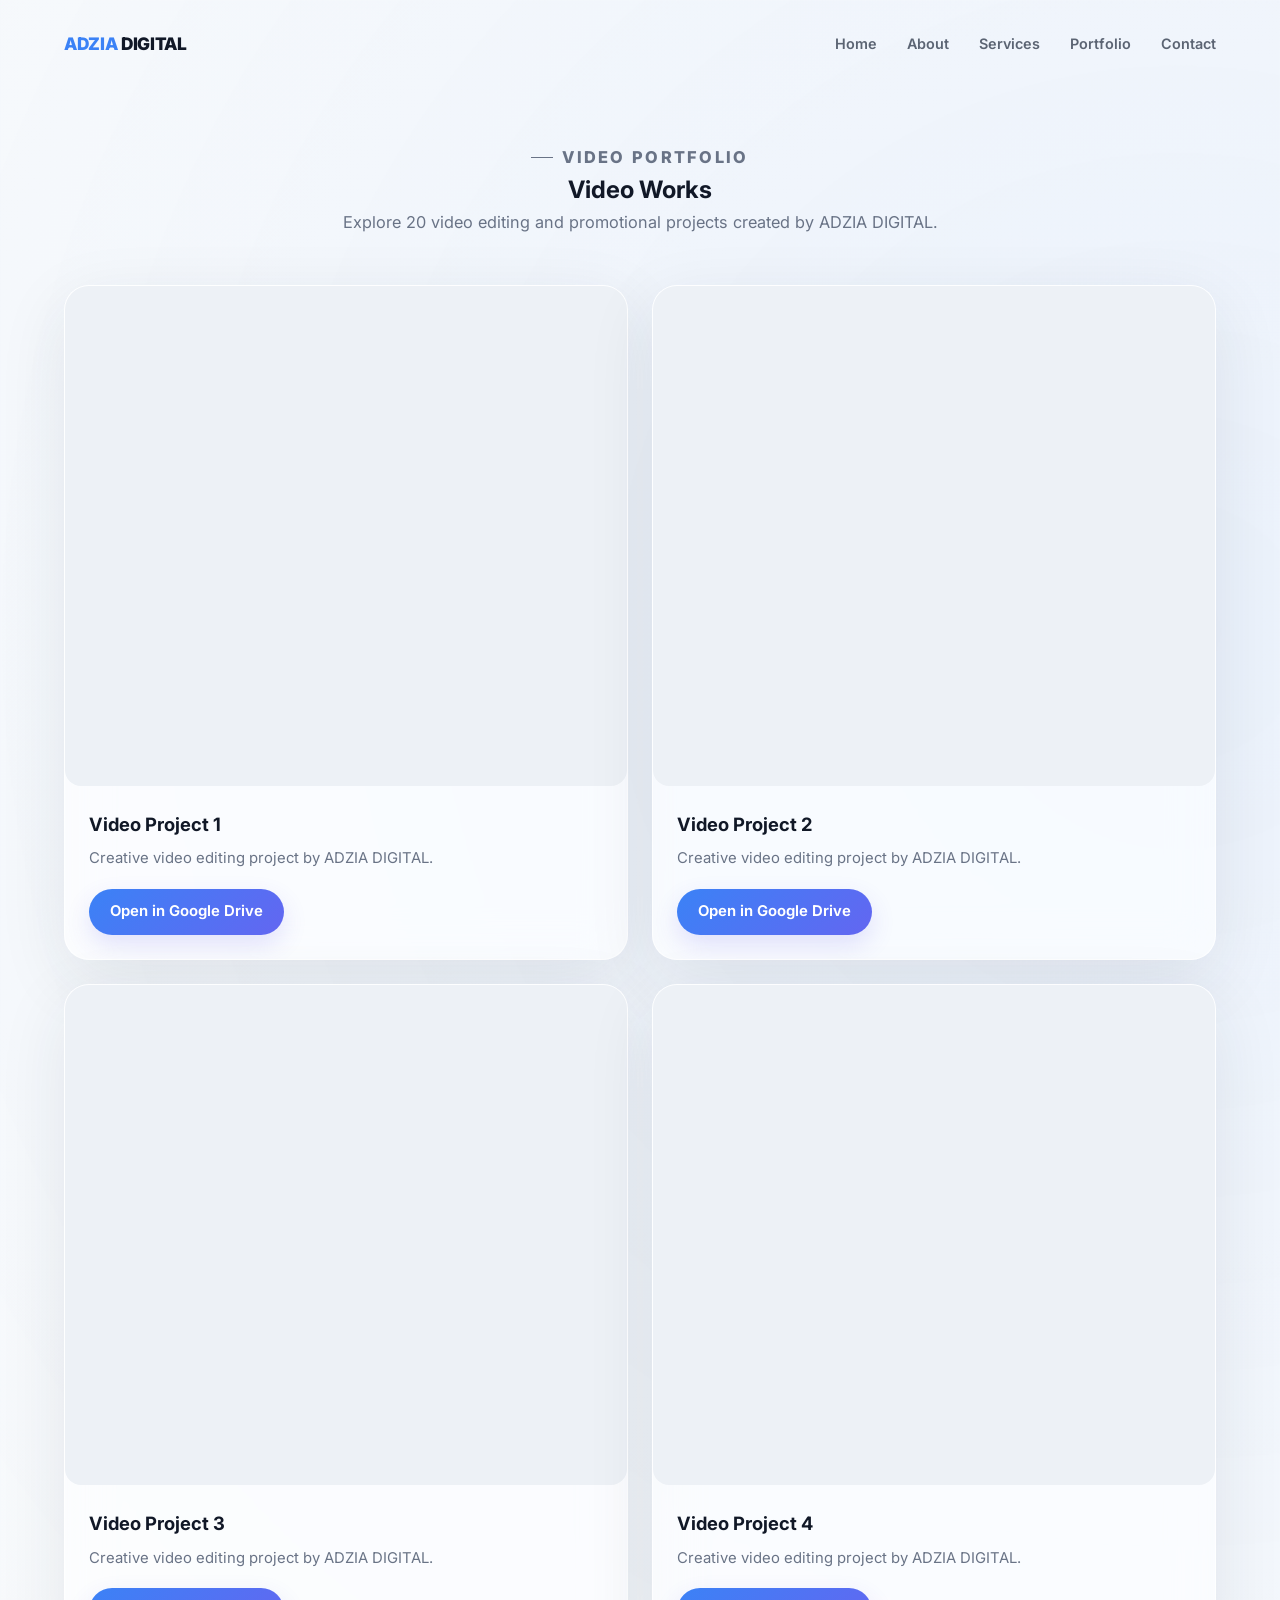
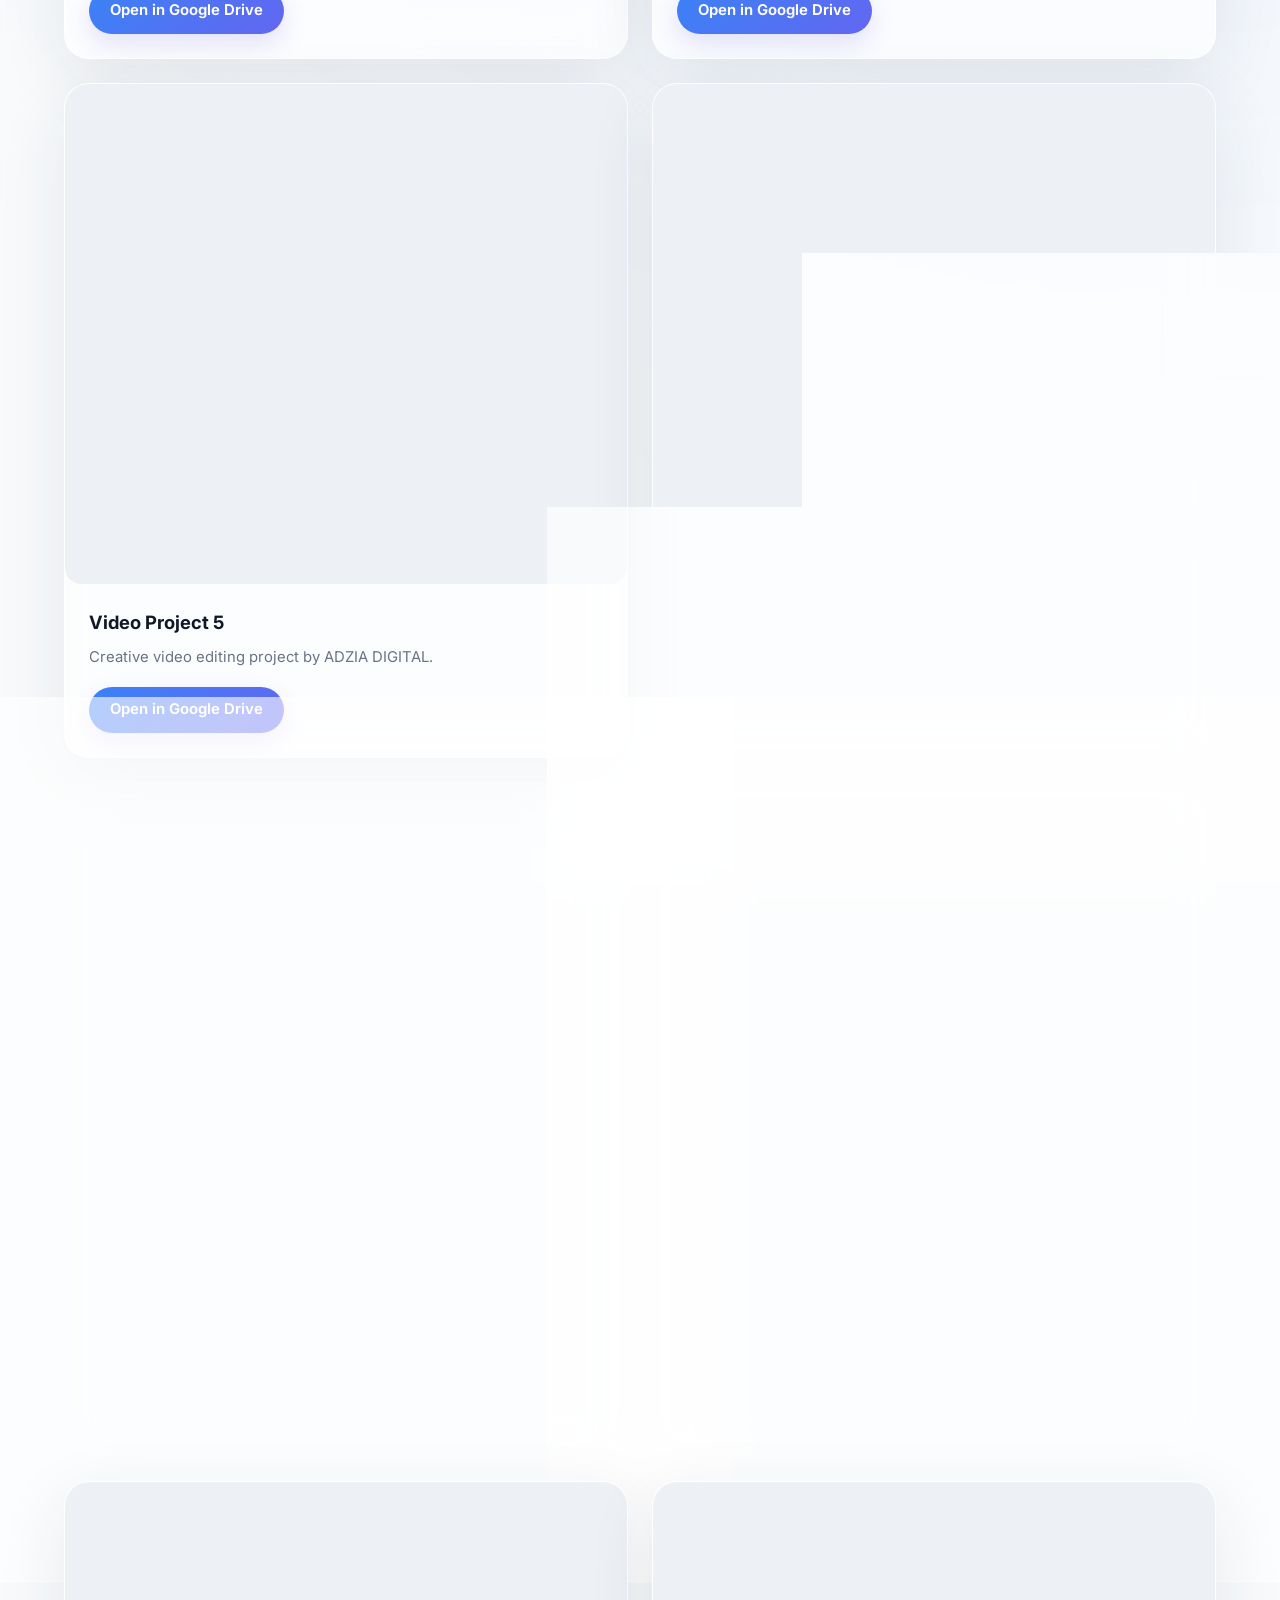
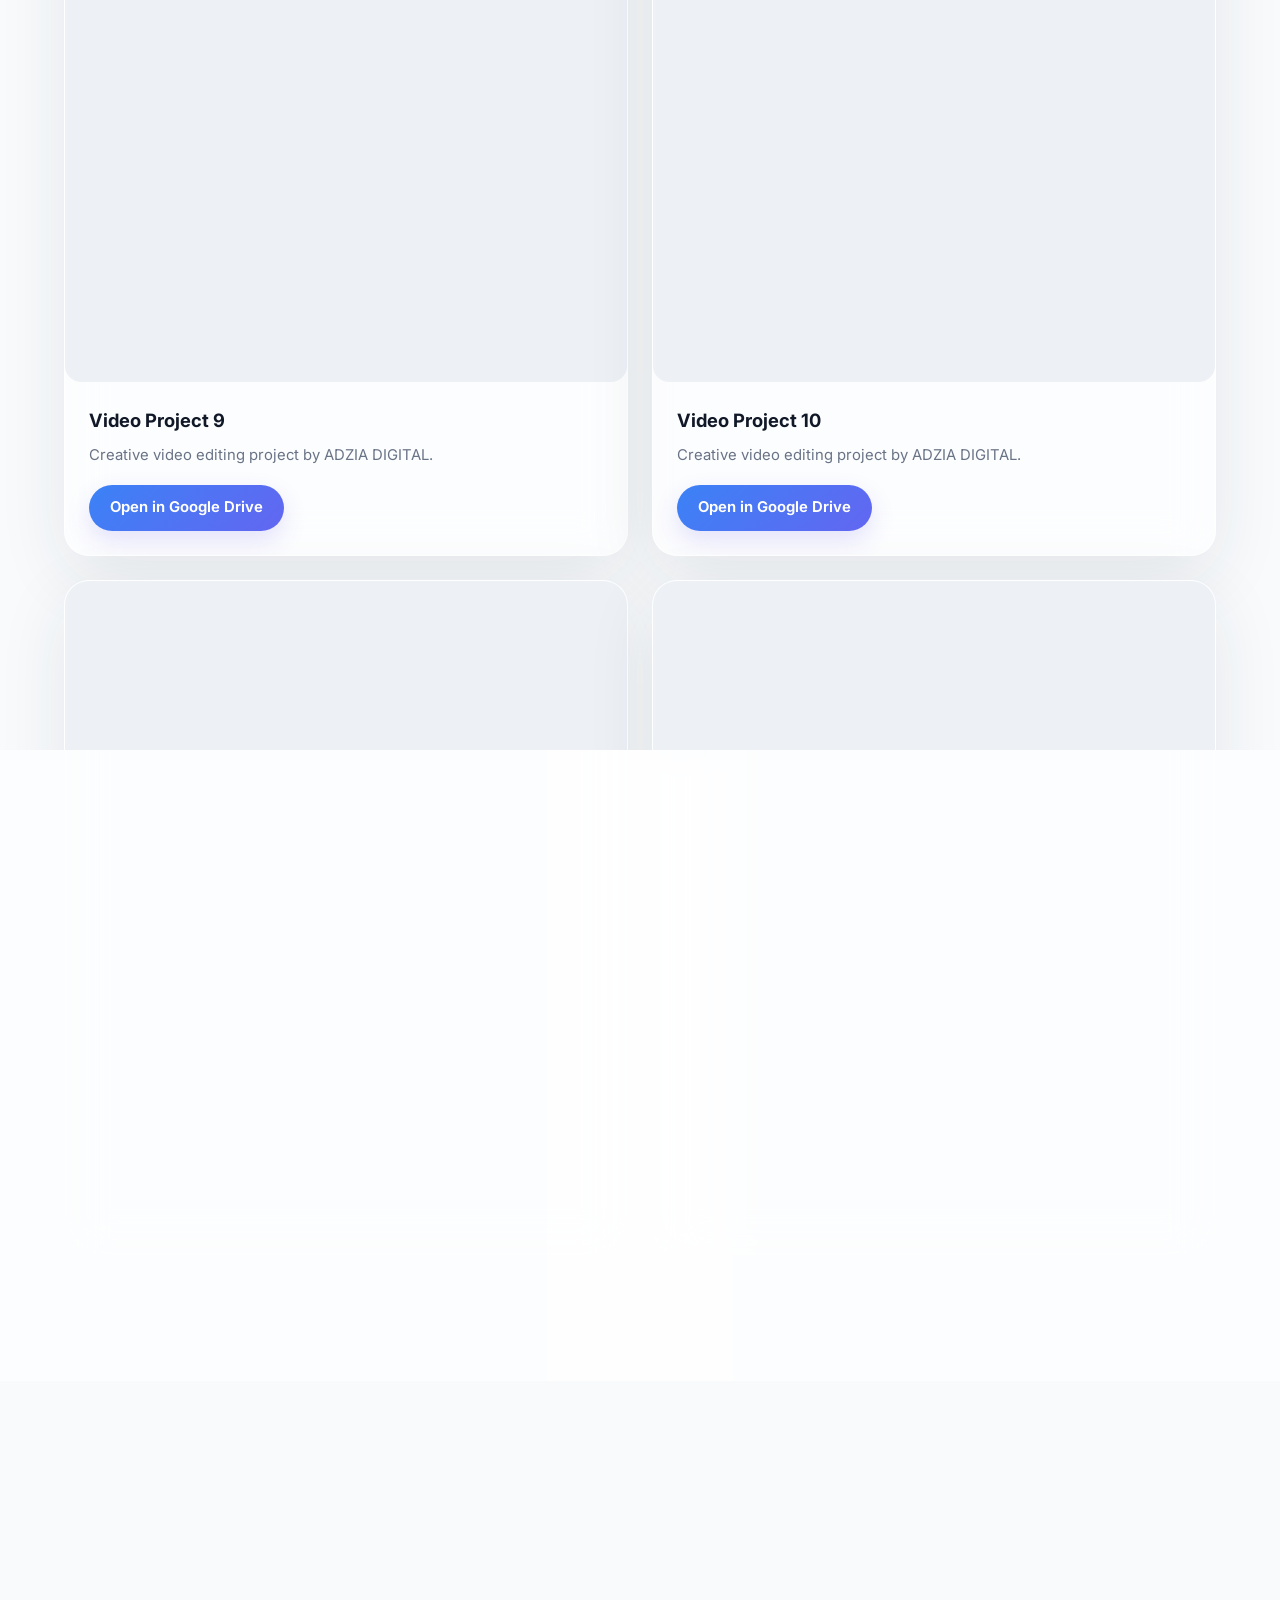
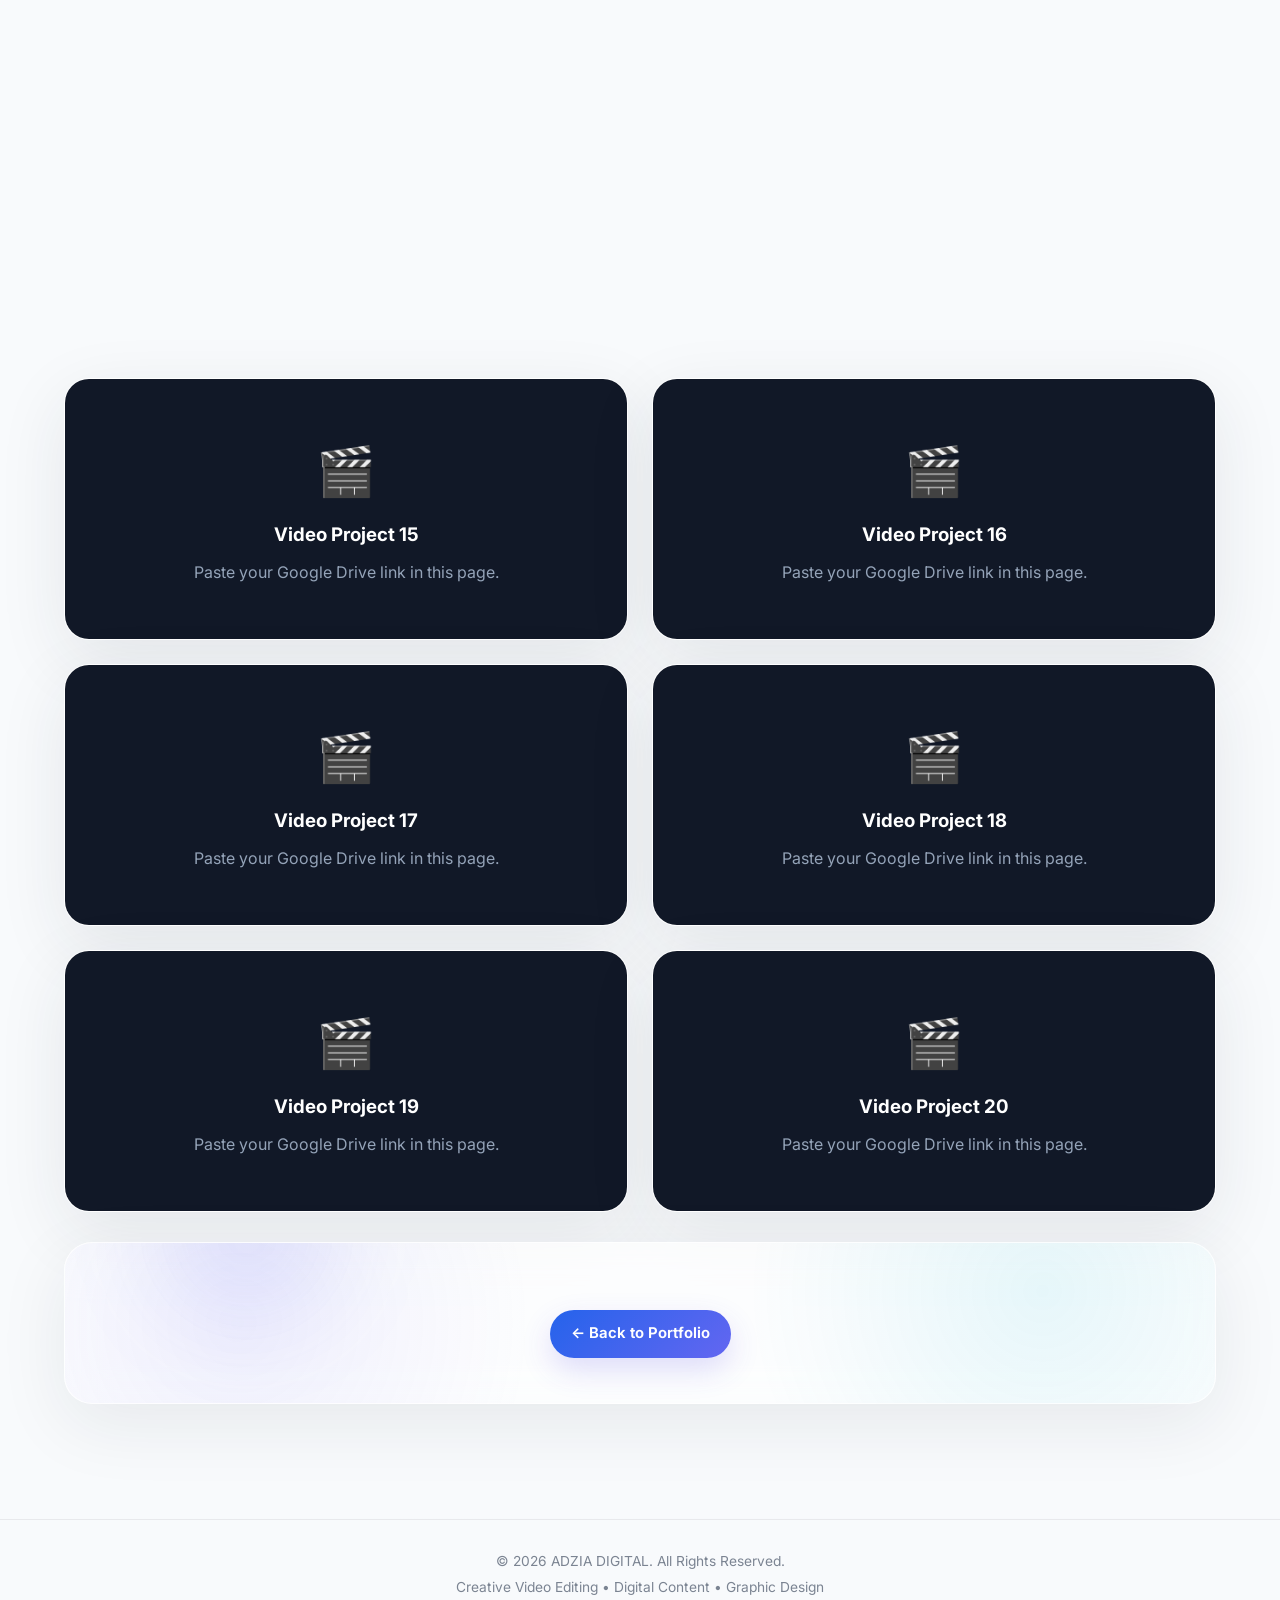
==== videos.html @ ff31a198 "add extra" ====
<!DOCTYPE html>
<html lang="en">
<head>
  <meta charset="UTF-8" />
  <meta name="viewport" content="width=device-width, initial-scale=1.0" />
  <title>Video Portfolio | ADZIA DIGITAL</title>
  <meta name="description" content="20 video editing projects by ADZIA DIGITAL." />
  <link rel="stylesheet" href="style.css" />
  <link rel="preconnect" href="https://fonts.googleapis.com">
  <link rel="preconnect" href="https://fonts.gstatic.com" crossorigin>
  <link href="https://fonts.googleapis.com/css2?family=Inter:wght@400;500;600;700;800;900&display=swap" rel="stylesheet">
</head>
<body>
  <header class="header" id="header">
    <nav class="navbar container">
      <a href="index.html" class="logo"><span>ADZIA</span> DIGITAL</a>
      <button class="menu-btn" id="menuBtn" aria-label="Open menu">
        <span></span><span></span><span></span>
      </button>
      <ul class="nav-links" id="navLinks">
        <li><a href="index.html#home">Home</a></li>
        <li><a href="index.html#about">About</a></li>
        <li><a href="index.html#services">Services</a></li>
        <li><a href="index.html#portfolio">Portfolio</a></li>
        <li><a href="index.html#contact">Contact</a></li>
      </ul>
    </nav>
  </header>

  <main>
    <section class="section portfolio" style="padding-top:140px;">
      <div class="container">
        <div class="section-heading center reveal">
          <p class="eyebrow">Video Portfolio</p>
          <h1>Video Works</h1>
          <p>Explore 20 video editing and promotional projects created by ADZIA DIGITAL.</p>
        </div>

        <div class="portfolio-grid" id="portfolioGrid"></div>

        <div class="portfolio-note reveal">
          <a href="index.html#portfolio" class="watch-btn">← Back to Portfolio</a>
        </div>
      </div>
    </section>
  </main>

  <footer class="footer">
    <div class="container">
      <p>© 2026 ADZIA DIGITAL. All Rights Reserved.</p>
      <p>Creative Video Editing • Digital Content • Graphic Design</p>
    </div>
  </footer>

  <script>
    /*
      ONLY EDIT THE DRIVE LINKS BELOW.
      Copy the normal Google Drive "Share" link and paste it here.
      Example:
      https://drive.google.com/file/d/FILE_ID/view?usp=sharing
    */

    const driveLinks = [
      'https://drive.google.com/file/d/1qq7jmecZIuvJawXTFI1wGs19LWo6ESeZ/view?usp=drive_link',
      'https://drive.google.com/file/d/1CGX4eStaAZfRRoy2HNc0Ff2zjWtqlzmF/view?usp=drive_link',
      'https://drive.google.com/file/d/1d-9mmnIzx3-NhPTqGx9i8l4kYGRtdg_z/view?usp=drive_link',
      'https://drive.google.com/file/d/1EEUjzf2jvnDUYnP9VnQHU2hsF6OaB-Y3/view?usp=drive_link',
      'https://drive.google.com/file/d/1RLyNMCa0LmugY35C7wb3lX1vM3cYx-pL/view?usp=drive_link',
      'https://drive.google.com/file/d/1Sv_vccVs0zKlFRsXgYdWECKW5k7grN0K/view?usp=drive_link',
      'https://drive.google.com/file/d/14rsTfnQgJS5eiosxEFfI2O4-mki7Gbt-/view?usp=drive_link',
      'https://drive.google.com/file/d/19tda1WsTsxStzV7r3q-sBYJo0FNLCvj0/view?usp=drive_link',
      'https://drive.google.com/file/d/1FoEoPE_XtdotJXKur9cWLxu4FGF35Knh/view?usp=drive_link',
      'https://drive.google.com/file/d/10Vd2VmTbbT5ctYiqXw-h03-JlLx1AjMK/view',
      'https://drive.google.com/file/d/1vBLSWDIFxh7dM6_aF7gT37-sEdMvBAhG/view?usp=drive_link',
      'https://drive.google.com/file/d/1HoByPbC3WZIuC79oactjwyYSdtkHPizm/view',
      'https://drive.google.com/file/d/1BidotePBfUlXVVb5zdoaou3lvTFpv_hz/view?usp=drive_link',
      'https://drive.google.com/file/d/1jPDBrzW848XkZnRPojoqCN-lBwWylGR3/view',
      '',
      '',
      '',
      '',
      '',
      '',
    ];

    const grid = document.getElementById("portfolioGrid");

    function getDriveId(link) {
      const match = link.match(/\/d\/([^/]+)/);
      return match ? match[1] : "";
    }

    driveLinks.forEach((link, index) => {
      const card = document.createElement("article");
      card.className = "portfolio-card reveal";

      if (!link.trim()) {
        card.innerHTML = `
          <div style="min-height:260px; display:flex; align-items:center; justify-content:center; flex-direction:column; gap:10px; background:#111827; border-radius:16px;">
            <div style="font-size:48px;">🎬</div>
            <h3 style="color:#fff; margin:0;">Video Project ${index + 1}</h3>
            <p style="color:#94a3b8; margin:0;">Paste your Google Drive link in this page.</p>
          </div>`;
      } else {
        const id = getDriveId(link);
        card.innerHTML = `
          <iframe
            class="portfolio-video"
            src="https://drive.google.com/file/d/${id}/preview"
            allow="autoplay"
            allowfullscreen
            style="width:100%; min-height:260px; border:0; border-radius:16px;">
          </iframe>
          <div class="portfolio-info">
            <h3>Video Project ${index + 1}</h3>
            <p>Creative video editing project by ADZIA DIGITAL.</p>
            <a href="${link}" target="_blank" rel="noopener noreferrer" class="watch-btn">Open in Google Drive</a>
          </div>`;
      }

      grid.appendChild(card);
    });
  </script>
  <script src="script.js"></script>
</body>
</html>
---- style.css ----
/* ADZIA DIGITAL — Modern Light Glass UI */

:root{
  --bg:#f6f8fc;--text:#111827;--muted:#697386;--blue:#3b82f6;
  --indigo:#6366f1;--cyan:#06b6d4;--line:rgba(17,24,39,.09);
  --glass:rgba(255,255,255,.62);--shadow:0 20px 70px rgba(31,41,55,.09);
  --hover:0 30px 90px rgba(31,41,55,.15);--radius:26px;--container:1180px;
}
*{box-sizing:border-box;margin:0;padding:0}
html{scroll-behavior:smooth;background:var(--bg)}
body{
  font-family:"Inter",-apple-system,BlinkMacSystemFont,"SF Pro Display","Segoe UI",Arial,sans-serif;
  color:var(--text);line-height:1.6;overflow-x:hidden;-webkit-font-smoothing:antialiased;
  background:linear-gradient(180deg,#fff 0%,#f3f6fb 52%,#f9fafc 100%);
}
a{color:inherit;text-decoration:none}button{font:inherit}
.container{width:min(var(--container),90%);margin:auto}.section{padding:115px 0;position:relative}
body:before,body:after{content:"";position:fixed;z-index:-5;pointer-events:none;border-radius:50%;filter:blur(80px);opacity:.42;animation:float 16s ease-in-out infinite alternate}
body:before{width:420px;height:420px;left:-160px;top:5%;background:rgba(99,102,241,.16)}
body:after{width:380px;height:380px;right:-130px;top:35%;background:rgba(6,182,212,.13);animation-delay:-7s}
@keyframes float{0%{transform:translate(0) scale(1)}50%{transform:translate(45px,30px) scale(1.08)}100%{transform:translate(-25px,65px) scale(.94)}}

.eyebrow{display:inline-flex;gap:9px;align-items:center;color:#5267c7;font-size:.74rem;font-weight:800;letter-spacing:.14em;text-transform:uppercase;margin-bottom:15px}
.eyebrow:before{content:"";width:22px;height:1px;background:currentColor}
.section-heading h2{font-size:clamp(2.4rem,5vw,4.2rem);line-height:1;letter-spacing:-.055em;margin-bottom:20px}
.section-heading p{max-width:690px;color:var(--muted);font-size:1.02rem}.center{text-align:center}.center p{margin:auto}

.header{position:fixed;inset:0 0 auto;z-index:100;padding:12px 0;transition:.35s}
.header.scrolled{background:rgba(255,255,255,.67);border-bottom:1px solid var(--line);box-shadow:0 10px 35px rgba(31,41,55,.05);backdrop-filter:blur(22px) saturate(160%);-webkit-backdrop-filter:blur(22px) saturate(160%)}
.navbar{min-height:64px;display:flex;align-items:center;justify-content:space-between}
.logo{font-size:1.08rem;font-weight:850;letter-spacing:-.02em}.logo span{color:var(--blue)}
.nav-links{display:flex;align-items:center;gap:30px;list-style:none}.nav-links a{color:#5b6473;font-size:.9rem;font-weight:600;transition:.22s}
.nav-links a:hover,.nav-links a.active{color:var(--text)}
.menu-btn{display:none;width:43px;height:43px;border:1px solid var(--line);background:rgba(255,255,255,.68);border-radius:50%;cursor:pointer;box-shadow:0 8px 25px rgba(31,41,55,.07);backdrop-filter:blur(14px)}
.menu-btn span{display:block;width:17px;height:1.5px;background:var(--text);margin:4px auto}

.hero{min-height:100vh;display:flex;align-items:center;position:relative;overflow:hidden;padding:125px 0 80px;
background:radial-gradient(circle at 8% 15%,rgba(99,102,241,.13),transparent 28%),radial-gradient(circle at 88% 20%,rgba(6,182,212,.11),transparent 27%),linear-gradient(135deg,#fff,#f4f7fc 50%,#fff)}
.hero-bg{position:absolute;inset:0;z-index:0;overflow:hidden;pointer-events:none;background:radial-gradient(circle at 30% 75%,rgba(139,92,246,.07),transparent 26%)}
.hero-bg:before,.hero-bg:after{content:"";position:absolute;border-radius:50%;filter:blur(55px);opacity:.5;animation:blob 13s ease-in-out infinite alternate}
.hero-bg:before{width:330px;height:330px;left:22%;top:15%;background:rgba(59,130,246,.12)}
.hero-bg:after{width:290px;height:290px;right:17%;bottom:5%;background:rgba(139,92,246,.10);animation-delay:-6s}
@keyframes blob{0%{transform:translate(0) scale(1)}50%{transform:translate(45px,-25px) scale(1.12)}100%{transform:translate(-35px,35px) scale(.92)}}
.hero:after{content:"";position:absolute;inset:0;pointer-events:none;opacity:.35;background-image:linear-gradient(rgba(99,102,241,.035) 1px,transparent 1px),linear-gradient(90deg,rgba(99,102,241,.035) 1px,transparent 1px);background-size:70px 70px;mask-image:linear-gradient(to bottom,#000,transparent 75%)}
.hero-content{position:relative;z-index:2;display:grid;grid-template-columns:1.08fr .92fr;gap:75px;align-items:center}
.hero h1{font-size:clamp(4rem,9vw,7.3rem);line-height:.88;letter-spacing:-.075em;font-weight:800;margin-bottom:27px;color:#10131a}
.hero h2{color:#343b48;font-size:clamp(1.35rem,3vw,2rem);line-height:1.2;letter-spacing:-.03em;font-weight:650;margin-bottom:18px}
.hero-description{max-width:640px;color:var(--muted);font-size:1.06rem}

.hero-buttons{display:flex;flex-wrap:wrap;gap:11px;margin-top:32px}.btn{display:inline-flex;align-items:center;justify-content:center;padding:12px 21px;border-radius:999px;font-weight:650;font-size:.92rem;transition:.25s}
.btn-primary{color:#fff;background:linear-gradient(135deg,#2563eb,#6366f1);box-shadow:0 12px 28px rgba(79,70,229,.18)}.btn-primary:hover{transform:translateY(-3px);box-shadow:0 17px 38px rgba(79,70,229,.24)}
.btn-outline{color:#293241;background:rgba(255,255,255,.56);border:1px solid var(--line);backdrop-filter:blur(15px)}.btn-outline:hover{transform:translateY(-3px);background:#fff;box-shadow:0 12px 30px rgba(31,41,55,.08)}

.hero-card{min-height:485px;position:relative;display:flex;flex-direction:column;justify-content:flex-end;padding:31px;overflow:hidden;border-radius:30px;border:1px solid rgba(255,255,255,.75);background:linear-gradient(to top,rgba(7,12,25,.78),rgba(7,12,25,.04)),url("https://images.unsplash.com/photo-1574717024653-61fd2cf4d44d?auto=format&fit=crop&w=1000&q=85") center/cover;box-shadow:0 30px 80px rgba(31,41,55,.16);transition:.4s}
.hero-card:before{content:"";position:absolute;inset:1px;border-radius:29px;background:linear-gradient(135deg,rgba(255,255,255,.2),transparent 35%);pointer-events:none}.hero-card:hover{transform:translateY(-7px);box-shadow:0 38px 95px rgba(31,41,55,.2)}.hero-card>*{position:relative;z-index:2}
.play-circle{width:62px;height:62px;display:grid;place-items:center;border-radius:50%;color:#1b2230;background:rgba(255,255,255,.9);box-shadow:0 15px 35px rgba(0,0,0,.2);margin-bottom:20px}.hero-card p{color:rgba(255,255,255,.72);font-weight:600;margin-bottom:5px}.hero-card h3{color:#fff;font-size:1.75rem;line-height:1.15;letter-spacing:-.03em}

.about-text,.service-card,.portfolio-card,.portfolio-note,.choose-item,.contact-box{border:1px solid rgba(255,255,255,.72);background:var(--glass);box-shadow:var(--shadow);backdrop-filter:blur(22px) saturate(140%);-webkit-backdrop-filter:blur(22px) saturate(140%)}
.two-column{display:grid;grid-template-columns:.8fr 1.2fr;gap:70px;align-items:start}.about-text{padding:35px;border-radius:var(--radius)}.about-text p{color:var(--muted);margin-bottom:17px}.about-text p:last-child{margin-bottom:0}.about-text strong{color:#273142}

.services,.choose{background:radial-gradient(circle at 5% 50%,rgba(99,102,241,.07),transparent 28%),linear-gradient(180deg,#f3f6fa,#f8fafc)}
.service-grid{margin-top:50px;display:grid;grid-template-columns:repeat(5,1fr);gap:16px}.service-card{padding:25px;border-radius:21px;transition:.3s}.service-card:hover{transform:translateY(-7px);box-shadow:var(--hover);border-color:rgba(99,102,241,.18)}.icon{font-size:1.65rem;margin-bottom:20px}.service-card h3{font-size:1rem;line-height:1.3;margin-bottom:10px}.service-card p{color:var(--muted);font-size:.9rem}

.portfolio{background:radial-gradient(circle at 92% 10%,rgba(59,130,246,.07),transparent 27%),#f8fafc}.portfolio-grid{margin-top:50px;display:grid;grid-template-columns:repeat(2,1fr);gap:24px}.portfolio-card{overflow:hidden;border-radius:25px;transition:.35s}.portfolio-card:hover{transform:translateY(-7px);box-shadow:var(--hover)}.portfolio-video{width:100%;height:500px;display:block;border:0;background:#edf1f6}.portfolio-info{padding:24px}.portfolio-info h3{font-size:1.15rem;margin-bottom:8px}.portfolio-info p{color:var(--muted);font-size:.93rem}
.portfolio-note{margin-top:30px;padding:30px;border-radius:var(--radius);text-align:center}.portfolio-note p{max-width:700px;margin:auto;color:var(--muted)}.watch-btn{display:inline-flex;align-items:center;justify-content:center;margin-top:18px;padding:11px 21px;border-radius:999px;color:#fff;background:linear-gradient(135deg,#3b82f6,#6366f1);font-size:.93rem;font-weight:650;box-shadow:0 10px 25px rgba(79,70,229,.15);transition:.25s}.watch-btn:hover{transform:translateY(-3px);box-shadow:0 15px 32px rgba(79,70,229,.22)}

.choose-grid{margin-top:45px;display:grid;grid-template-columns:repeat(4,1fr);gap:16px}.choose-item{padding:28px;border-radius:21px;transition:.3s}.choose-item:hover{transform:translateY(-7px);box-shadow:var(--hover)}.choose-item span{color:var(--blue);font-size:1.7rem;font-weight:750}.choose-item h3{margin:16px 0 9px;font-size:1.05rem}.choose-item p{color:var(--muted);font-size:.94rem}

.contact{background:radial-gradient(circle at 80% 20%,rgba(99,102,241,.09),transparent 30%),#f2f5f9}.contact-box{padding:46px;display:grid;grid-template-columns:1fr .85fr;gap:45px;align-items:center;border-radius:30px}.contact-box h2{font-size:clamp(2.2rem,4vw,3.5rem);line-height:1.05;letter-spacing:-.05em;margin-bottom:17px}.contact-box p{color:var(--muted)}.contact-links{display:grid;gap:10px}.contact-links a,.contact-links span{padding:15px 17px;border-radius:14px;border:1px solid var(--line);background:rgba(255,255,255,.58);color:#3d4655;font-size:.94rem;transition:.25s}.contact-links a:hover{color:#315dcc;transform:translateX(4px);background:#fff;box-shadow:0 8px 25px rgba(31,41,55,.06)}

.footer{padding:30px 0;text-align:center;color:#7b8492;font-size:.86rem;border-top:1px solid rgba(17,24,39,.07);background:#f8fafc}.footer p+p{margin-top:4px}
.reveal{opacity:0;transform:translateY(24px);transition:opacity .75s ease,transform .75s cubic-bezier(.2,.7,.2,1)}.reveal.active{opacity:1;transform:translateY(0)}

@media(max-width:1000px){.hero-content,.two-column,.contact-box{grid-template-columns:1fr}.hero-content{gap:45px}.hero-card{min-height:400px}.service-grid{grid-template-columns:repeat(2,1fr)}.choose-grid{grid-template-columns:repeat(2,1fr)}}
@media(max-width:720px){.section{padding:82px 0}.menu-btn{display:block}.nav-links{position:fixed;top:76px;left:5%;right:5%;padding:20px;display:flex;flex-direction:column;align-items:flex-start;gap:18px;border:1px solid rgba(255,255,255,.75);border-radius:20px;background:rgba(255,255,255,.8);box-shadow:0 25px 70px rgba(31,41,55,.12);backdrop-filter:blur(25px);transform:translateY(-130%);opacity:0;pointer-events:none;transition:.3s}.nav-links.active{transform:translateY(0);opacity:1;pointer-events:auto}.hero{min-height:auto;padding-top:130px;padding-bottom:75px}.hero h1{font-size:clamp(3.5rem,17vw,5.3rem)}.hero-buttons{flex-direction:column}.btn{width:100%}.service-grid,.portfolio-grid,.choose-grid{grid-template-columns:1fr}.portfolio-video{height:480px}.contact-box{padding:30px}}
@media(max-width:480px){.container{width:91%}.hero-card{min-height:340px;border-radius:24px}.portfolio-video{height:430px}.portfolio-info{padding:20px}.service-card,.choose-item{padding:22px}.contact-box{padding:24px;border-radius:24px}}
@media(prefers-reduced-motion:reduce){html{scroll-behavior:auto}*,*:before,*:after{animation:none!important;transition:none!important}.reveal{opacity:1;transform:none}}

/* =========================================================
   PORTFOLIO CATEGORY CARDS
   Graphics + Video
   ========================================================= */

.portfolio-category-card {
  position: relative;
  overflow: hidden;
  padding: 0 !important;
  border-radius: 28px;
}

/* Remove unwanted default link styling */
.portfolio-category-link {
  display: block;
  width: 100%;
  text-decoration: none;
  color: inherit;
}

/* Main category area */
.portfolio-category {
  min-height: 390px;
  position: relative;
  overflow: hidden;

  display: flex;
  flex-direction: column;
  justify-content: space-between;

  padding: 38px;

  border-radius: 28px;

  isolation: isolate;

  transition:
    transform .45s cubic-bezier(.2,.7,.2,1),
    box-shadow .45s ease;
}

/* =========================================================
   BACKGROUND EFFECT
   ========================================================= */

.portfolio-category::before {
  content: "";
  position: absolute;
  width: 260px;
  height: 260px;

  top: -100px;
  right: -80px;

  border-radius: 50%;

  filter: blur(45px);

  opacity: .55;

  transition:
    transform .7s ease,
    opacity .5s ease;
}

.portfolio-category::after {
  content: "";

  position: absolute;
  inset: 0;

  background:
    linear-gradient(
      135deg,
      rgba(255,255,255,.24),
      transparent 35%,
      rgba(255,255,255,.04)
    );

  pointer-events: none;

  z-index: -1;
}


/* =========================================================
   GRAPHICS CARD
   ========================================================= */

.graphics-category {
  background:
    radial-gradient(
      circle at 20% 20%,
      rgba(99,102,241,.20),
      transparent 35%
    ),
    linear-gradient(
      135deg,
      rgba(255,255,255,.75),
      rgba(238,242,255,.55)
    );
}

.graphics-category::before {
  background: rgba(99,102,241,.18);
}


/* =========================================================
   VIDEO CARD
   ========================================================= */

.video-category {
  background:
    radial-gradient(
      circle at 20% 20%,
      rgba(6,182,212,.18),
      transparent 35%
    ),
    linear-gradient(
      135deg,
      rgba(255,255,255,.75),
      rgba(236,250,252,.55)
    );
}

.video-category::before {
  background: rgba(6,182,212,.17);
}


/* =========================================================
   ICON
   ========================================================= */

.portfolio-category-icon {
  width: 78px;
  height: 78px;

  display: flex;
  align-items: center;
  justify-content: center;

  border-radius: 24px;

  font-size: 38px;

  background: rgba(255,255,255,.58);

  border: 1px solid rgba(255,255,255,.75);

  box-shadow:
    0 15px 35px rgba(31,41,55,.08),
    inset 0 1px 0 rgba(255,255,255,.7);

  backdrop-filter: blur(18px);
  -webkit-backdrop-filter: blur(18px);

  transition:
    transform .4s ease,
    box-shadow .4s ease;
}


/* =========================================================
   CONTENT
   ========================================================= */

.portfolio-category-content {
  position: relative;
  z-index: 2;
}

.portfolio-category-label {
  display: block;

  color: #64748b;

  font-size: .7rem;
  font-weight: 800;

  letter-spacing: .15em;

  margin-bottom: 10px;
}

.portfolio-category h3 {
  color: #111827;

  font-size: clamp(2rem, 3vw, 2.7rem);

  line-height: 1;

  letter-spacing: -.055em;

  margin-bottom: 12px;
}

.portfolio-category p {
  color: #667085;

  font-size: .96rem;

  margin-bottom: 24px;
}


/* =========================================================
   BUTTON
   ========================================================= */

.portfolio-category-btn {
  display: inline-flex;

  align-items: center;
  gap: 10px;

  padding: 11px 17px;

  border-radius: 999px;

  color: #263142;

  font-size: .88rem;
  font-weight: 700;

  background: rgba(255,255,255,.68);

  border: 1px solid rgba(17,24,39,.08);

  box-shadow:
    0 8px 25px rgba(31,41,55,.07);

  backdrop-filter: blur(15px);
  -webkit-backdrop-filter: blur(15px);

  transition:
    background .25s ease,
    transform .25s ease,
    box-shadow .25s ease;
}

.portfolio-category-btn .arrow {
  font-size: 1.1rem;

  transition:
    transform .25s ease;
}


/* =========================================================
   HOVER
   ========================================================= */

.portfolio-category-card:hover {
  transform: translateY(-8px);

  box-shadow:
    0 30px 80px rgba(31,41,55,.14);
}

.portfolio-category-card:hover .portfolio-category {
  transform: scale(1.015);
}

.portfolio-category-card:hover
.portfolio-category::before {
  transform: scale(1.35) translate(-20px, 20px);

  opacity: .75;
}

.portfolio-category-card:hover
.portfolio-category-icon {
  transform:
    translateY(-5px)
    rotate(-3deg);

  box-shadow:
    0 20px 45px rgba(31,41,55,.12);
}

.portfolio-category-card:hover
.portfolio-category-btn {
  background: #ffffff;

  transform: translateY(-2px);

  box-shadow:
    0 12px 30px rgba(31,41,55,.1);
}

.portfolio-category-card:hover
.arrow {
  transform: translateX(5px);
}


/* =========================================================
   PORTFOLIO CTA
   ========================================================= */

.portfolio-note {
  position: relative;

  margin-top: 30px;

  padding: 45px;

  overflow: hidden;

  border-radius: 28px;

  text-align: center;

  background:
    radial-gradient(
      circle at 15% 50%,
      rgba(99,102,241,.09),
      transparent 30%
    ),
    radial-gradient(
      circle at 85% 30%,
      rgba(6,182,212,.09),
      transparent 30%
    ),
    rgba(255,255,255,.62);

  border: 1px solid rgba(255,255,255,.75);

  box-shadow:
    0 20px 70px rgba(31,41,55,.08);

  backdrop-filter: blur(24px);
  -webkit-backdrop-filter: blur(24px);
}

.portfolio-note::before {
  content: "";

  position: absolute;

  width: 180px;
  height: 180px;

  left: 8%;
  top: -100px;

  border-radius: 50%;

  background: rgba(99,102,241,.12);

  filter: blur(45px);

  animation: portfolioNoteFloat 8s ease-in-out infinite alternate;
}

@keyframes portfolioNoteFloat {
  from {
    transform: translateX(0);
  }

  to {
    transform: translateX(100px);
  }
}

.portfolio-note-content {
  position: relative;
  z-index: 2;
}

.portfolio-note-label {
  display: block;

  color: #5368c8;

  font-size: .7rem;
  font-weight: 800;

  letter-spacing: .16em;

  margin-bottom: 12px;
}

.portfolio-note h3 {
  color: #111827;

  font-size: clamp(1.7rem, 3vw, 2.4rem);

  letter-spacing: -.045em;

  margin-bottom: 12px;
}

.portfolio-note p {
  max-width: 650px;

  margin: 0 auto;

  color: #697386;

  font-size: .96rem;
}

.portfolio-note .watch-btn {
  display: inline-flex;

  align-items: center;
  justify-content: center;
  gap: 9px;

  margin-top: 22px;

  padding: 12px 21px;

  border-radius: 999px;

  color: #fff;

  background:
    linear-gradient(
      135deg,
      #2563eb,
      #6366f1
    );

  box-shadow:
    0 12px 30px rgba(79,70,229,.18);

  transition:
    transform .25s ease,
    box-shadow .25s ease;
}

.portfolio-note .watch-btn:hover {
  transform: translateY(-3px);

  box-shadow:
    0 18px 40px rgba(79,70,229,.25);
}


/* =========================================================
   MOBILE
   ========================================================= */

@media (max-width: 720px) {

  .portfolio-category {
    min-height: 350px;

    padding: 28px;
  }

  .portfolio-category-icon {
    width: 68px;
    height: 68px;

    font-size: 32px;

    border-radius: 20px;
  }

  .portfolio-category h3 {
    font-size: 2rem;
  }

  .portfolio-note {
    padding: 32px 24px;
  }

}
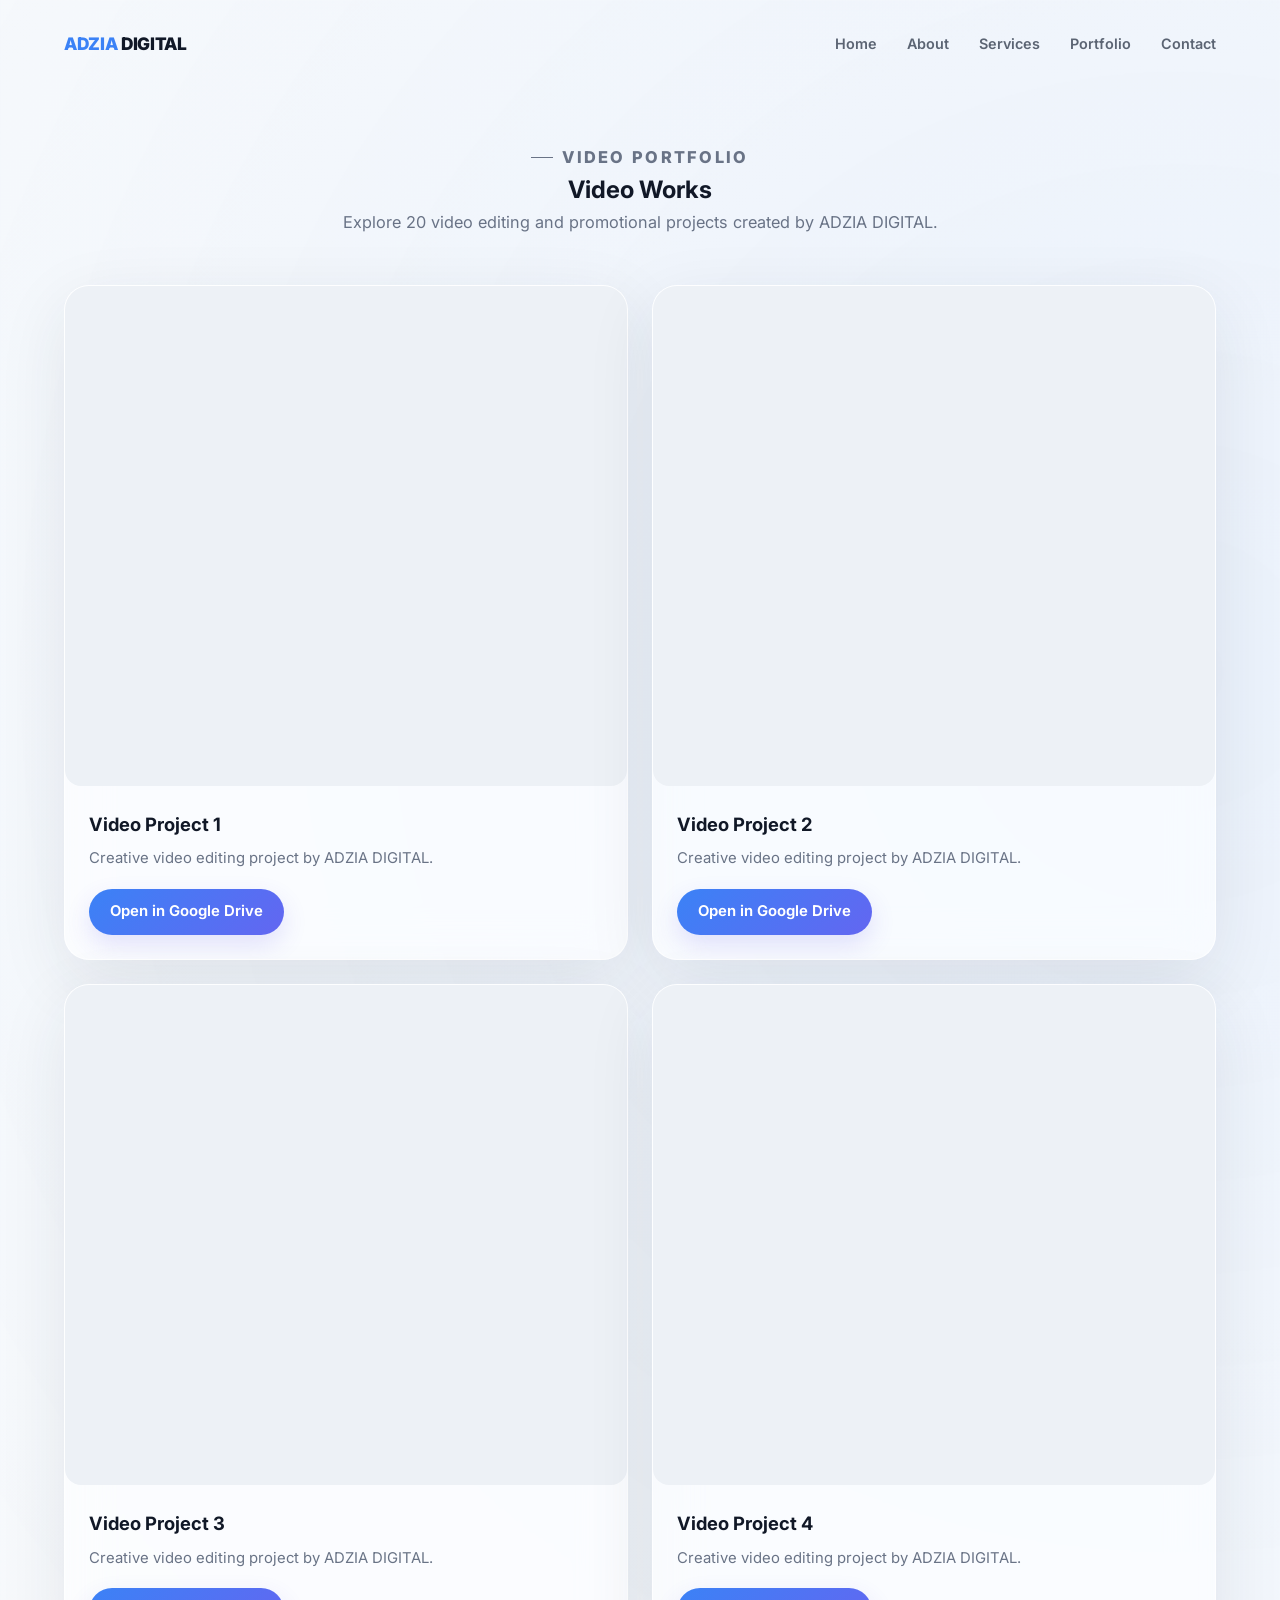
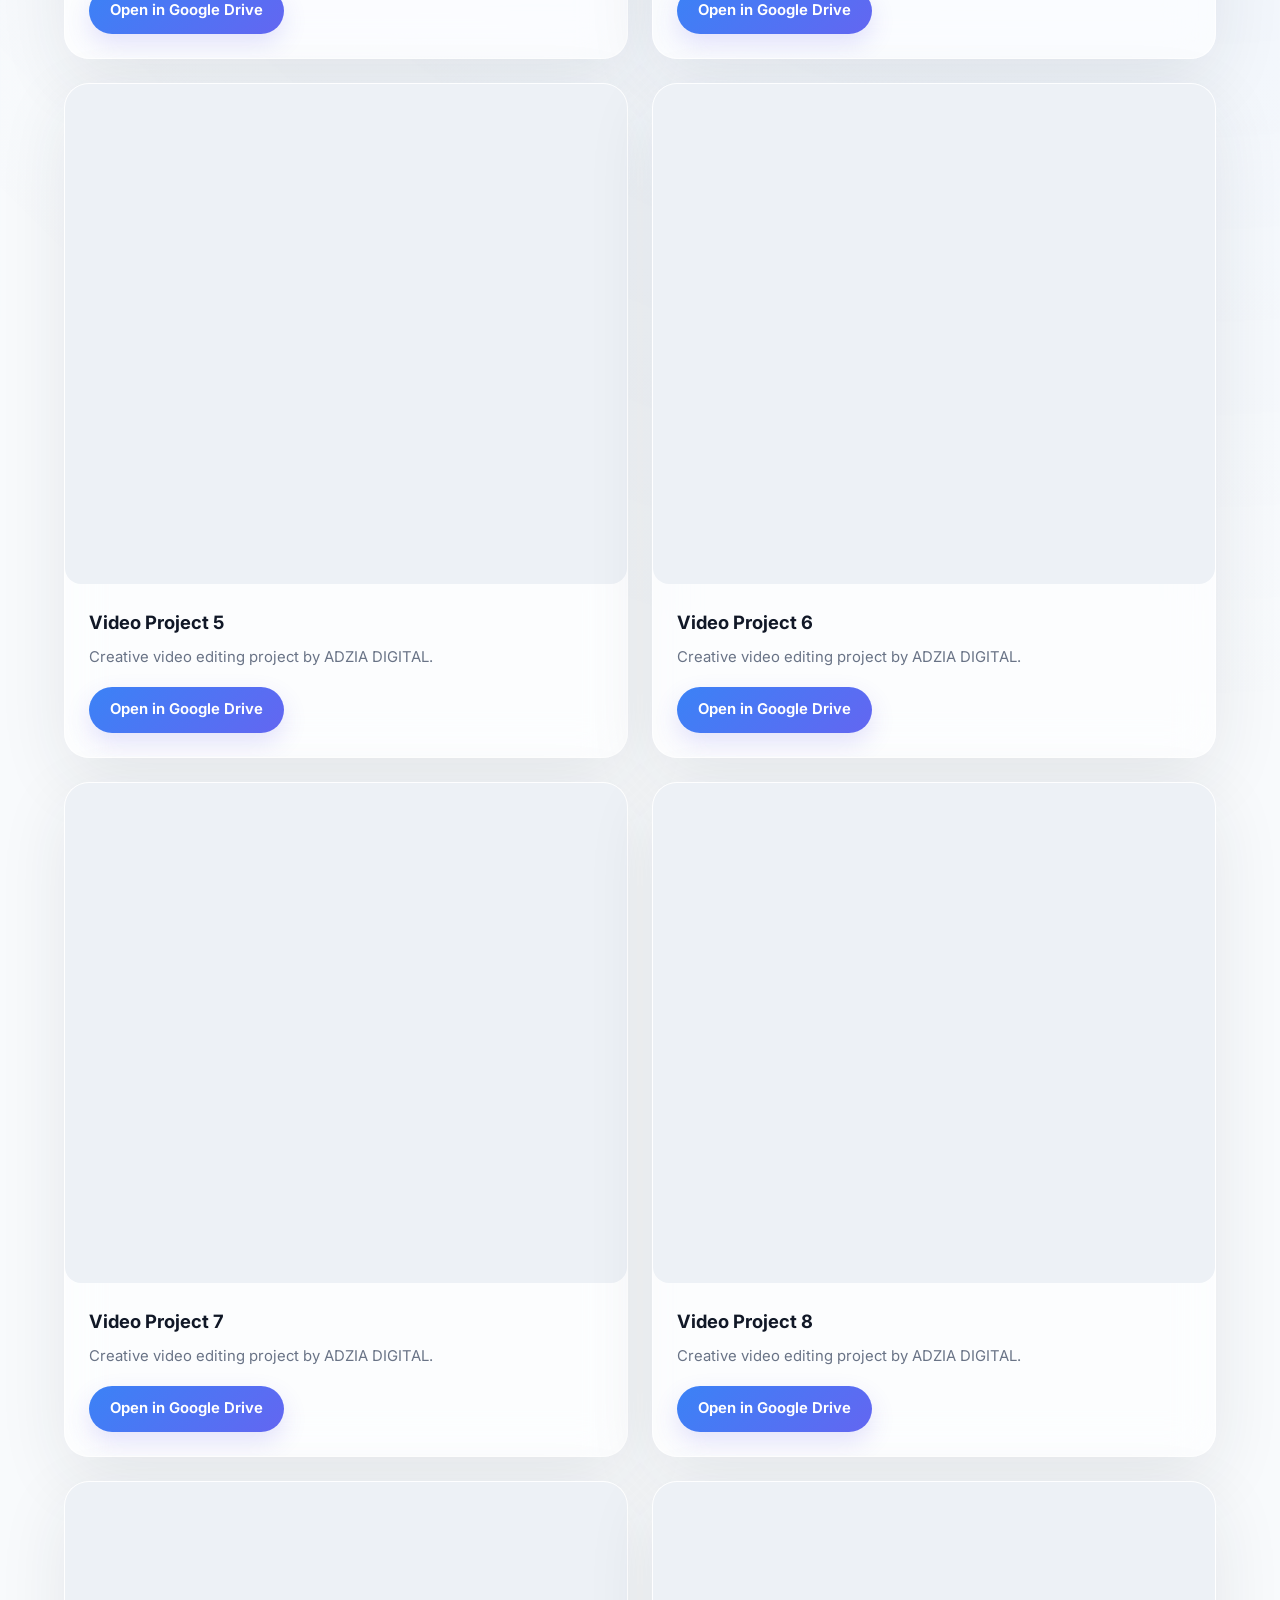
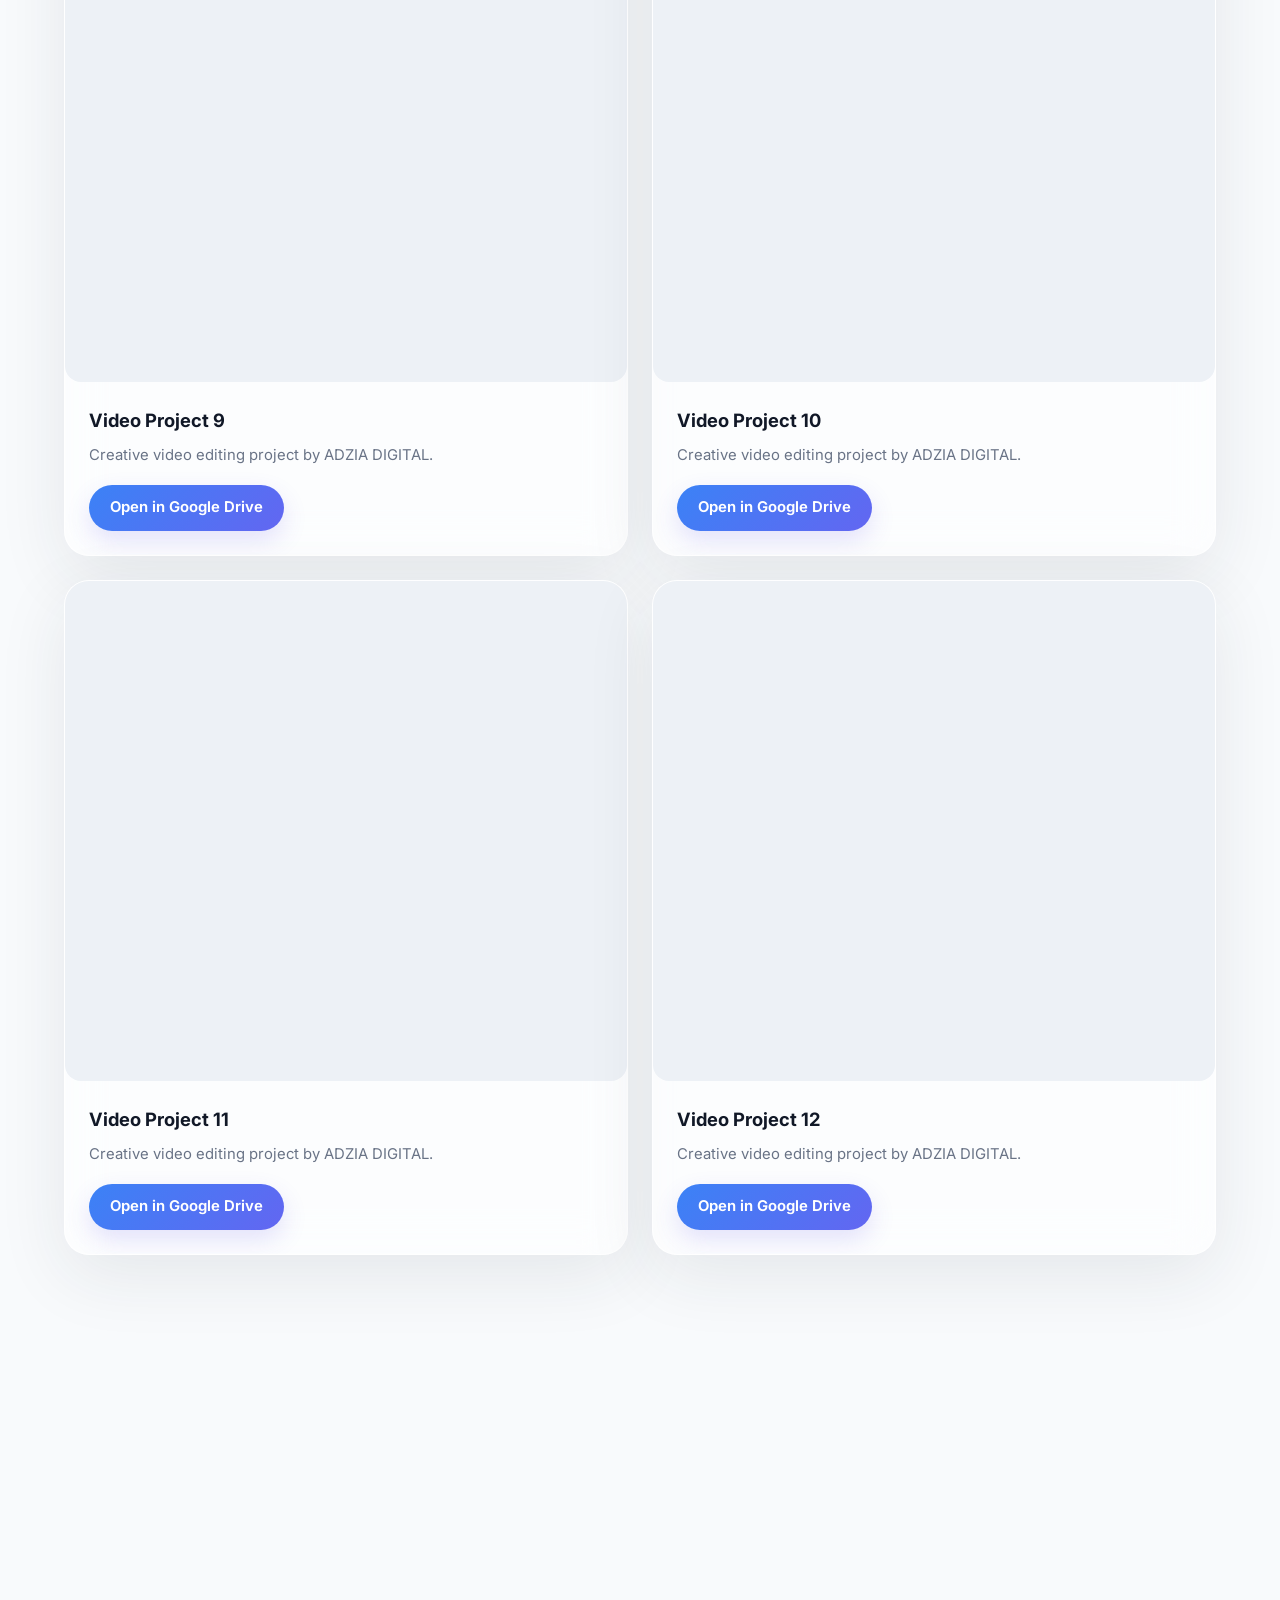
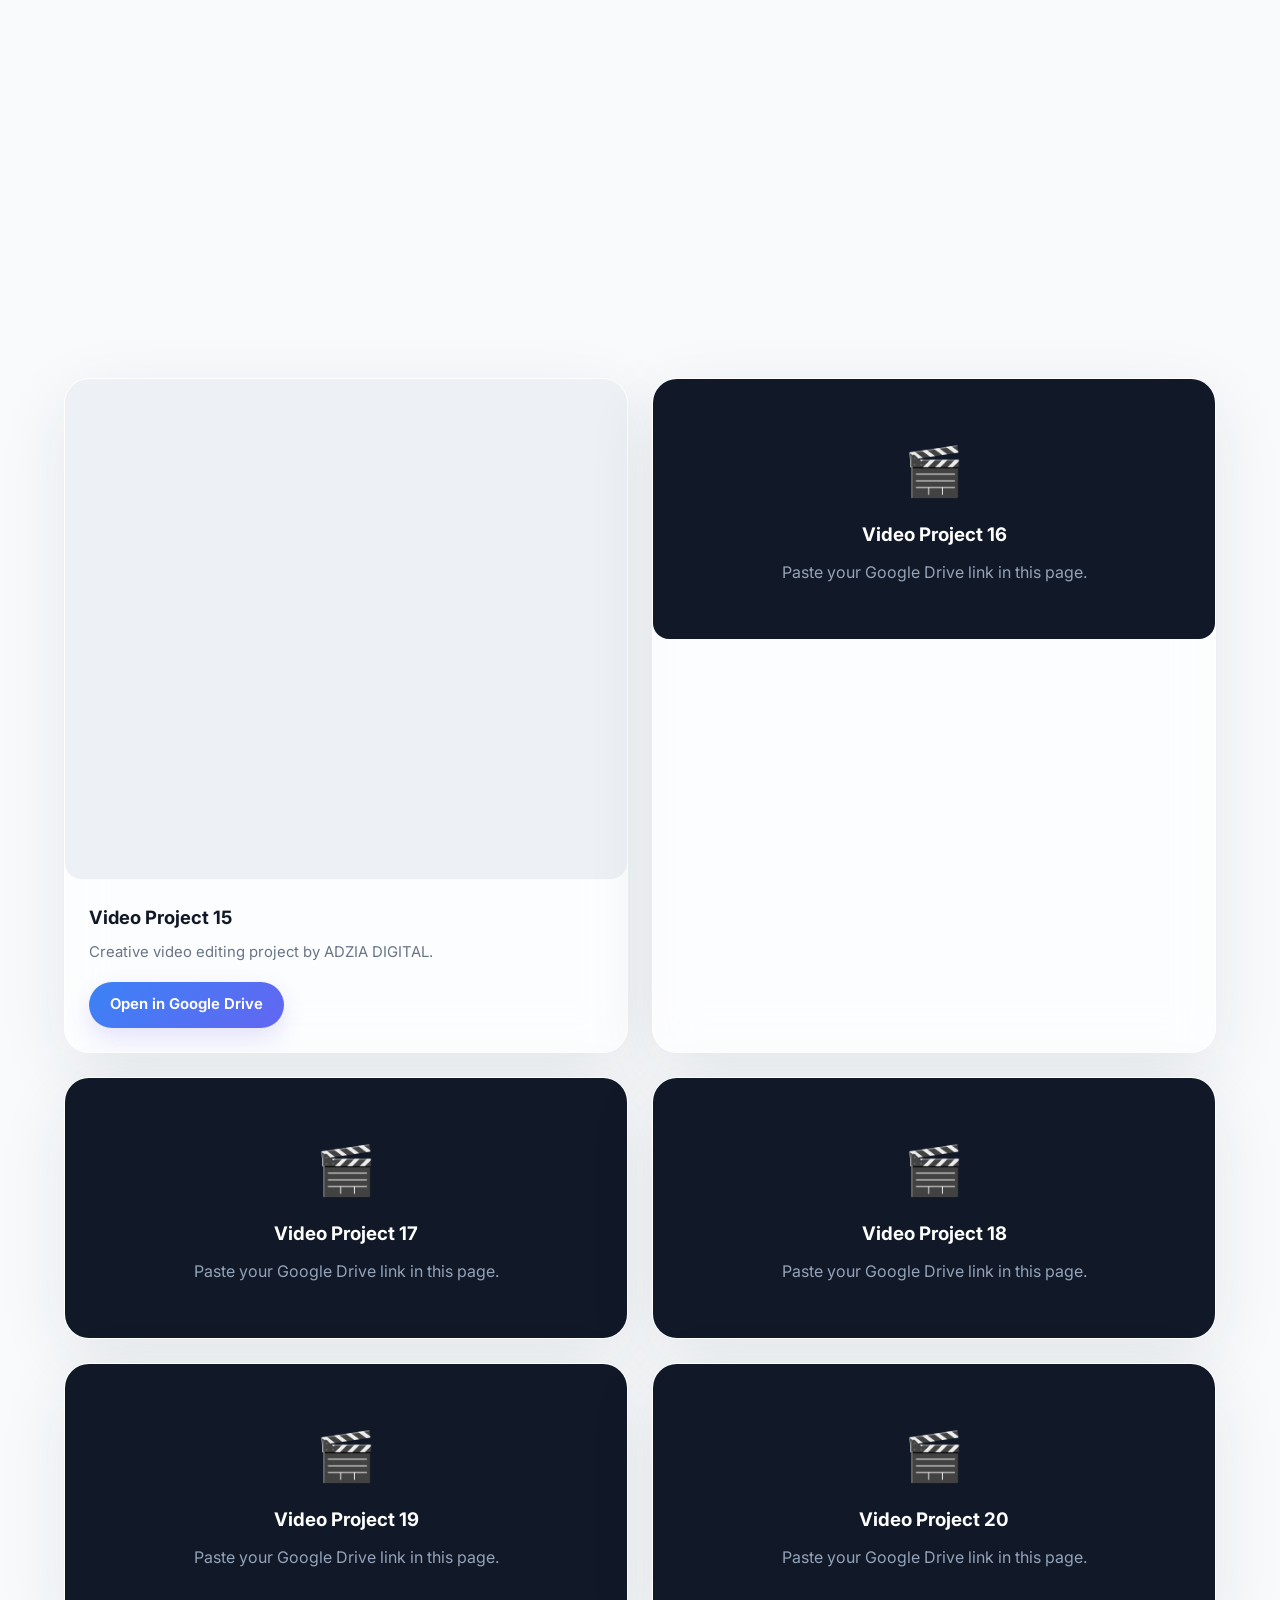
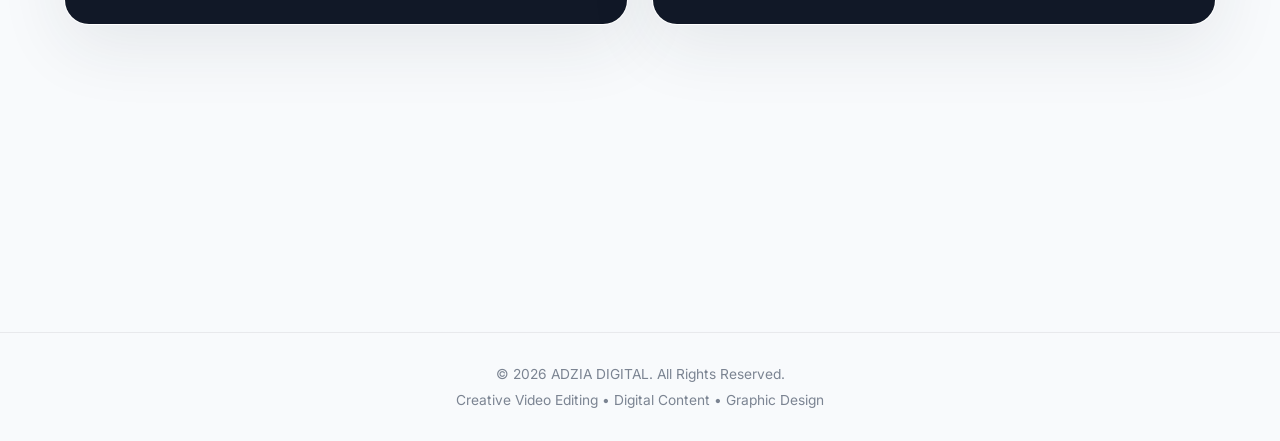
==== commit 5616b320: "Update videos.html" ====
--- a/videos.html
+++ b/videos.html
@@ -75,7 +75,7 @@
       'https://drive.google.com/file/d/1HoByPbC3WZIuC79oactjwyYSdtkHPizm/view',
       'https://drive.google.com/file/d/1BidotePBfUlXVVb5zdoaou3lvTFpv_hz/view?usp=drive_link',
       'https://drive.google.com/file/d/1jPDBrzW848XkZnRPojoqCN-lBwWylGR3/view',
-      '',
+      'https://drive.google.com/file/d/124_wgq9iDAkKam3hjgmr8MhxSUvAiEFq/view?usp=drive_link',
       '',
       '',
       '',
--- a/style.css
+++ b/style.css
@@ -548,4 +548,643 @@
     padding: 32px 24px;
   }
 
-}+}
+/* =========================================================
+   ADZIA DIGITAL
+   PREMIUM HERO LINE ANIMATION
+   ========================================================= */
+
+
+/* ---------------------------------------------------------
+   HERO BASE
+   --------------------------------------------------------- */
+
+.hero {
+  position: relative;
+  isolation: isolate;
+  overflow: hidden;
+
+  min-height: 100vh;
+
+  background:
+    radial-gradient(
+      circle at 15% 20%,
+      rgba(99, 102, 241, .14),
+      transparent 30%
+    ),
+    radial-gradient(
+      circle at 85% 70%,
+      rgba(6, 182, 212, .12),
+      transparent 30%
+    ),
+    linear-gradient(
+      135deg,
+      #ffffff 0%,
+      #f5f7fc 45%,
+      #ffffff 100%
+    );
+}
+
+
+/* ---------------------------------------------------------
+   ANIMATION CONTAINER
+   --------------------------------------------------------- */
+
+.hero-animation {
+  position: absolute;
+  inset: 0;
+
+  z-index: -1;
+
+  overflow: hidden;
+
+  pointer-events: none;
+}
+
+
+/* ---------------------------------------------------------
+   MOVING GRID
+   --------------------------------------------------------- */
+
+.hero-grid {
+  position: absolute;
+  inset: -100px;
+
+  opacity: .38;
+
+  background-image:
+    linear-gradient(
+      rgba(79, 70, 229, .045) 1px,
+      transparent 1px
+    ),
+    linear-gradient(
+      90deg,
+      rgba(79, 70, 229, .045) 1px,
+      transparent 1px
+    );
+
+  background-size: 65px 65px;
+
+  transform: perspective(700px) rotateX(58deg) scale(1.5);
+
+  transform-origin: center bottom;
+
+  mask-image:
+    linear-gradient(
+      to bottom,
+      transparent 0%,
+      black 25%,
+      black 70%,
+      transparent 100%
+    );
+
+  animation: gridMove 18s linear infinite;
+}
+
+@keyframes gridMove {
+
+  from {
+    transform:
+      perspective(700px)
+      rotateX(58deg)
+      scale(1.5)
+      translateY(0);
+  }
+
+  to {
+    transform:
+      perspective(700px)
+      rotateX(58deg)
+      scale(1.5)
+      translateY(65px);
+  }
+
+}
+
+
+/* ---------------------------------------------------------
+   LIGHT ORBS
+   --------------------------------------------------------- */
+
+.light-orb {
+  position: absolute;
+
+  border-radius: 50%;
+
+  filter: blur(60px);
+
+  opacity: .45;
+
+  mix-blend-mode: multiply;
+}
+
+
+.orb-one {
+
+  width: 380px;
+  height: 380px;
+
+  top: 5%;
+  left: 5%;
+
+  background:
+    radial-gradient(
+      circle,
+      rgba(99, 102, 241, .22),
+      transparent 70%
+    );
+
+  animation:
+    orbFloatOne 14s ease-in-out infinite alternate;
+}
+
+
+.orb-two {
+
+  width: 330px;
+  height: 330px;
+
+  right: 8%;
+  top: 18%;
+
+  background:
+    radial-gradient(
+      circle,
+      rgba(6, 182, 212, .18),
+      transparent 70%
+    );
+
+  animation:
+    orbFloatTwo 17s ease-in-out infinite alternate;
+}
+
+
+.orb-three {
+
+  width: 280px;
+  height: 280px;
+
+  left: 45%;
+  bottom: -80px;
+
+  background:
+    radial-gradient(
+      circle,
+      rgba(139, 92, 246, .14),
+      transparent 70%
+    );
+
+  animation:
+    orbFloatThree 12s ease-in-out infinite alternate;
+}
+
+
+@keyframes orbFloatOne {
+
+  0% {
+    transform: translate(0, 0) scale(1);
+  }
+
+  100% {
+    transform: translate(120px, 70px) scale(1.15);
+  }
+
+}
+
+
+@keyframes orbFloatTwo {
+
+  0% {
+    transform: translate(0, 0) scale(1);
+  }
+
+  100% {
+    transform: translate(-100px, 100px) scale(1.18);
+  }
+
+}
+
+
+@keyframes orbFloatThree {
+
+  0% {
+    transform: translate(0, 0) scale(.9);
+  }
+
+  100% {
+    transform: translate(80px, -100px) scale(1.15);
+  }
+
+}
+
+
+/* =========================================================
+   FLOWING DIGITAL LINES
+   ========================================================= */
+
+.flow-lines {
+
+  position: absolute;
+
+  inset: 0;
+
+  overflow: hidden;
+
+  transform: rotate(-8deg) scale(1.2);
+
+}
+
+
+.flow-line {
+
+  position: absolute;
+
+  display: block;
+
+  width: 55vw;
+
+  height: 1px;
+
+  left: -60vw;
+
+  border-radius: 100px;
+
+  background:
+    linear-gradient(
+      90deg,
+      transparent,
+      rgba(99, 102, 241, 0),
+      rgba(99, 102, 241, .35),
+      rgba(59, 130, 246, .75),
+      rgba(6, 182, 212, .35),
+      transparent
+    );
+
+  filter:
+    drop-shadow(
+      0 0 7px
+      rgba(79, 70, 229, .22)
+    );
+
+  animation:
+    lineTravel 8s linear infinite;
+
+  opacity: .7;
+
+}
+
+
+/* Different positions */
+
+.line-1 {
+  top: 12%;
+  animation-duration: 9s;
+}
+
+
+.line-2 {
+  top: 23%;
+  animation-duration: 12s;
+  animation-delay: -4s;
+}
+
+
+.line-3 {
+  top: 35%;
+  animation-duration: 10s;
+  animation-delay: -7s;
+}
+
+
+.line-4 {
+  top: 47%;
+  animation-duration: 13s;
+  animation-delay: -2s;
+}
+
+
+.line-5 {
+  top: 59%;
+  animation-duration: 9s;
+  animation-delay: -6s;
+}
+
+
+.line-6 {
+  top: 70%;
+  animation-duration: 14s;
+  animation-delay: -9s;
+}
+
+
+.line-7 {
+  top: 81%;
+  animation-duration: 11s;
+  animation-delay: -3s;
+}
+
+
+.line-8 {
+  top: 91%;
+  animation-duration: 15s;
+  animation-delay: -11s;
+}
+
+
+@keyframes lineTravel {
+
+  0% {
+    transform:
+      translateX(0)
+      scaleX(.65);
+
+    opacity: 0;
+  }
+
+  10% {
+    opacity: .25;
+  }
+
+  35% {
+    opacity: .75;
+  }
+
+  65% {
+    opacity: .65;
+  }
+
+  90% {
+    opacity: .15;
+  }
+
+  100% {
+    transform:
+      translateX(190vw)
+      scaleX(1.25);
+
+    opacity: 0;
+  }
+
+}
+
+
+/* =========================================================
+   MOVING LIGHT POINTS
+   ========================================================= */
+
+.moving-points span {
+
+  position: absolute;
+
+  width: 5px;
+  height: 5px;
+
+  border-radius: 50%;
+
+  background: #5b7cff;
+
+  box-shadow:
+    0 0 10px rgba(79, 70, 229, .55),
+    0 0 25px rgba(6, 182, 212, .25);
+
+  animation:
+    pointMove 7s linear infinite;
+
+  opacity: 0;
+}
+
+
+.moving-points span:nth-child(1) {
+  top: 18%;
+  left: 5%;
+  animation-delay: 0s;
+}
+
+
+.moving-points span:nth-child(2) {
+  top: 32%;
+  left: 35%;
+  animation-delay: -2s;
+}
+
+
+.moving-points span:nth-child(3) {
+  top: 48%;
+  left: 15%;
+  animation-delay: -4s;
+}
+
+
+.moving-points span:nth-child(4) {
+  top: 65%;
+  left: 65%;
+  animation-delay: -1s;
+}
+
+
+.moving-points span:nth-child(5) {
+  top: 78%;
+  left: 42%;
+  animation-delay: -5s;
+}
+
+
+.moving-points span:nth-child(6) {
+  top: 25%;
+  left: 78%;
+  animation-delay: -3s;
+}
+
+
+@keyframes pointMove {
+
+  0% {
+    transform:
+      translate(0, 0)
+      scale(.5);
+
+    opacity: 0;
+  }
+
+  20% {
+    opacity: .8;
+  }
+
+  50% {
+    transform:
+      translate(100px, -50px)
+      scale(1.3);
+
+    opacity: 1;
+  }
+
+  80% {
+    opacity: .3;
+  }
+
+  100% {
+    transform:
+      translate(220px, 80px)
+      scale(.3);
+
+    opacity: 0;
+  }
+
+}
+
+
+/* =========================================================
+   HERO CONTENT ABOVE ANIMATION
+   ========================================================= */
+
+.hero-content {
+  position: relative;
+  z-index: 5;
+}
+
+
+/* Slight glass layer behind hero text */
+
+.hero-text {
+  position: relative;
+}
+
+
+.hero-text::before {
+
+  content: "";
+
+  position: absolute;
+
+  width: 500px;
+  height: 300px;
+
+  left: -100px;
+  top: -80px;
+
+  background:
+    radial-gradient(
+      ellipse,
+      rgba(255,255,255,.75),
+      transparent 70%
+    );
+
+  filter: blur(15px);
+
+  z-index: -1;
+
+  pointer-events: none;
+}
+
+
+/* =========================================================
+   HERO CARD EXTRA GLASS EFFECT
+   ========================================================= */
+
+.hero-card {
+
+  backdrop-filter: blur(8px);
+
+  transform-style: preserve-3d;
+
+}
+
+
+.hero-card::after {
+
+  content: "";
+
+  position: absolute;
+
+  width: 180px;
+  height: 180px;
+
+  top: -80px;
+  right: -50px;
+
+  border-radius: 50%;
+
+  background:
+    radial-gradient(
+      circle,
+      rgba(255,255,255,.3),
+      transparent 70%
+    );
+
+  filter: blur(15px);
+
+  animation:
+    cardLight 7s ease-in-out infinite alternate;
+
+}
+
+
+@keyframes cardLight {
+
+  from {
+    transform: translate(0, 0);
+  }
+
+  to {
+    transform: translate(-80px, 100px);
+  }
+
+}
+
+
+/* =========================================================
+   MOBILE OPTIMIZATION
+   ========================================================= */
+
+@media (max-width: 720px) {
+
+  .hero-grid {
+    opacity: .22;
+
+    background-size: 50px 50px;
+  }
+
+
+  .flow-lines {
+    transform:
+      rotate(-8deg)
+      scale(1.8);
+  }
+
+
+  .flow-line {
+    width: 90vw;
+    opacity: .45;
+  }
+
+
+  .light-orb {
+    filter: blur(70px);
+    opacity: .3;
+  }
+
+
+  .moving-points {
+    opacity: .5;
+  }
+
+}
+
+
+/* =========================================================
+   REDUCE MOTION FOR ACCESSIBILITY
+   ========================================================= */
+
+@media (prefers-reduced-motion: reduce) {
+
+  .hero-grid,
+  .light-orb,
+  .flow-line,
+  .moving-points span,
+  .hero-card::after {
+
+    animation: none !important;
+
+  }
+
+}
